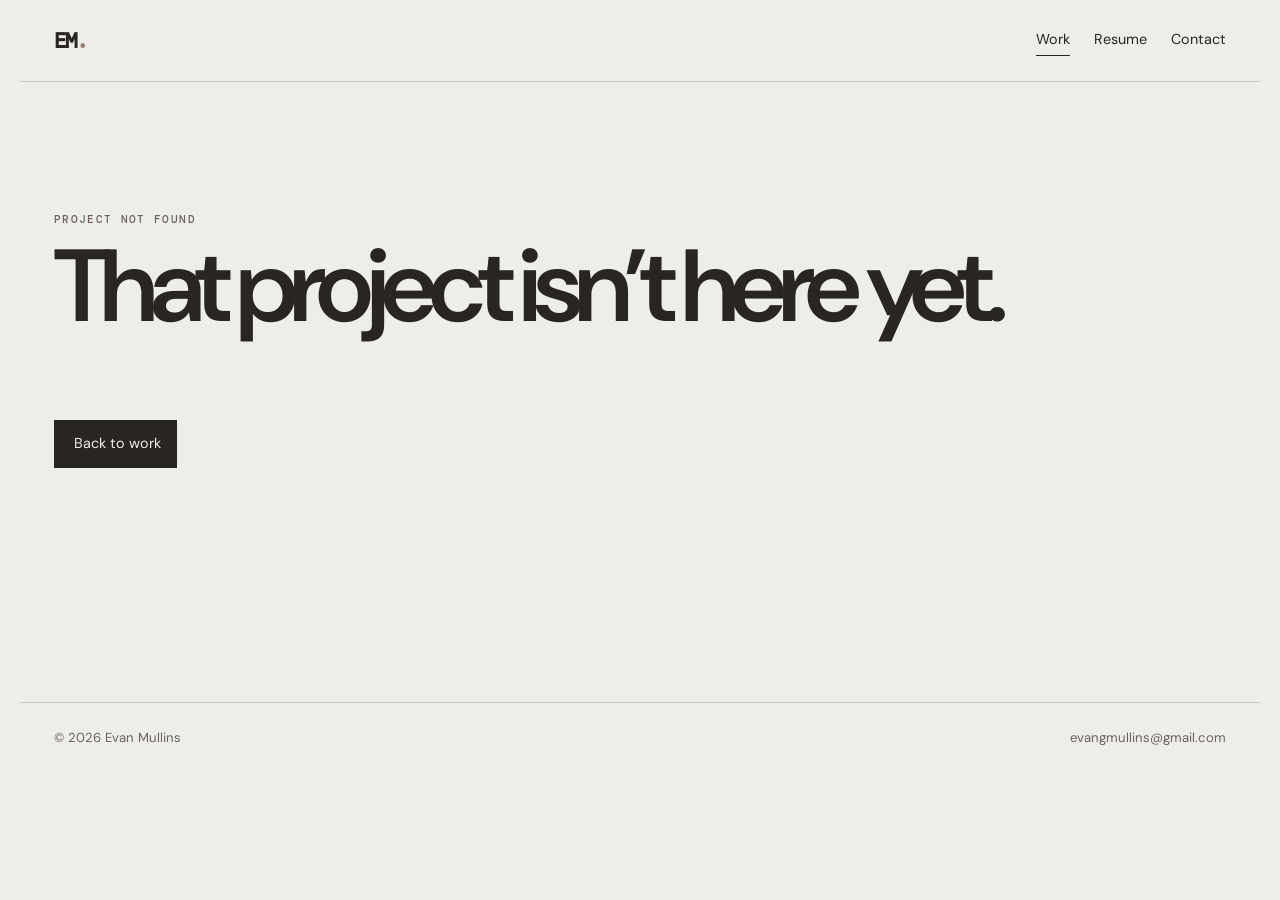
==== pages/projects/project.html @ 088f60da "Refactor portfolio application structure" ====
<!doctype html>
<html lang="en">
<head>
  <meta charset="UTF-8">
  <meta name="viewport" content="width=device-width, initial-scale=1.0">
  <link rel="icon" href="../../assets/stars.png" type="image/png">
  <link rel="stylesheet" href="../../assets/site.css">
  <title>Project — Evan Mullins</title>
</head>
<body>
  <header class="site-header">
    <a class="wordmark" href="../../index.html" aria-label="Evan Mullins home">EM<span>.</span></a>
    <nav aria-label="Primary navigation"><a class="active" href="projects.html">Work</a><a href="../resume/resume.html">Resume</a><a href="mailto:evangmullins@gmail.com">Contact</a></nav>
  </header>
  <main id="project" class="case-study" aria-live="polite"></main>
  <footer class="site-footer"><p>© 2026 Evan Mullins</p><a href="mailto:evangmullins@gmail.com">evangmullins@gmail.com</a></footer>
  <script>
    async function loadProject() {
      const container = document.getElementById('project');
      const id = new URLSearchParams(window.location.search).get('project');
      try {
        const response = await fetch('projects.json');
        const projects = await response.json();
        const p = projects.find(project => project.id === id);
        if (!p) throw new Error('Not found');
        document.title = `${p.title} — Evan Mullins`;
        container.innerHTML = `
          <a class="back-link" href="projects.html">← All work</a>
          <section class="case-hero"><p class="eyebrow">${p.type} · ${p.dateDisplay}</p><h1>${p.title}</h1><p>${p.description}</p><div class="tag-list">${p.tags.map(tag => `<span>${tag}</span>`).join('')}</div></section>
          <img class="case-hero-image" src="${p.heroImage}" alt="${p.title} project image">
          <section class="case-details"><div><p class="eyebrow">Overview</p><h2>${p.overview}</h2></div><dl><div><dt>My role</dt><dd>${p.role}</dd></div><div><dt>Outcome</dt><dd>${p.outcome}</dd></div></dl></section>
          <section class="case-highlights"><p class="eyebrow">Key notes</p><ol>${p.highlights.map(item => `<li>${item}</li>`).join('')}</ol></section>
          <section class="gallery"><p class="eyebrow">Process</p><div>${p.gallery.map((image, index) => `<img src="${image}" alt="${p.title} process image ${index + 1}" loading="lazy">`).join('')}</div></section>`;
      } catch (error) {
        container.innerHTML = '<section class="not-found"><p class="eyebrow">Project not found</p><h1>That project isn’t here yet.</h1><a class="button" href="projects.html">Back to work</a></section>';
      }
    }
    loadProject();
  </script>
</body>
</html>
---- assets/site.css ----
@import url('https://fonts.googleapis.com/css2?family=DM+Mono:wght@400;500&family=DM+Sans:opsz,wght@9..40,400;9..40,500;9..40,600;9..40,700&family=Playfair+Display:ital,wght@0,500;0,600;1,500;1,600&display=swap');

:root { --canvas:#EDEDE9; --surface:#F5EBE0; --sand:#E3D5CA; --clay:#D6CCC2; --accent:#D5BDAF; --ink:#292522; --muted:#6c625b; --line:rgba(41,37,34,.18); }
* { box-sizing:border-box; }
html { scroll-behavior:smooth; }
body { margin:0; background:var(--canvas); color:var(--ink); font-family:'DM Sans',Arial,sans-serif; line-height:1.5; }
a { color:inherit; text-decoration:none; }
.site-header, .site-footer { max-width:1240px; margin:auto; padding:25px 34px; display:flex; justify-content:space-between; align-items:center; }
.site-header { border-bottom:1px solid var(--line); }
.wordmark { font:600 1.3rem 'DM Mono',monospace; letter-spacing:-.1em; }.wordmark span { color:#9b7969; }
nav { display:flex; gap:24px; font-size:.9rem; } nav a { padding:4px 0; border-bottom:1px solid transparent; } nav a:hover, nav a.active { border-color:var(--ink); }
.hero { min-height:650px; max-width:1240px; margin:auto; padding:112px 34px 52px; display:flex; flex-direction:column; justify-content:space-between; }
.eyebrow, .project-meta, dt { text-transform:uppercase; letter-spacing:.12em; font:500 .7rem 'DM Mono',monospace; color:var(--muted); }
h1,h2,p { margin-top:0; } h1 { font-size:clamp(3.4rem,8vw,7.5rem); max-width:1000px; line-height:.96; letter-spacing:-.075em; font-weight:600; } h1 em, h2 em { font-family:'Playfair Display',Georgia,serif; font-weight:500; letter-spacing:-.055em; }
.hero-bottom { display:flex; justify-content:space-between; align-items:end; gap:40px; }.hero-bottom p { max-width:380px; font-size:1.1rem; color:var(--muted); }.button { display:inline-flex; align-items:center; gap:24px; padding:13px 16px 13px 20px; background:var(--ink); color:var(--canvas); font-size:.9rem; transition:transform .2s; }.button:hover { transform:translateY(-3px); }.button span { font-size:1.15rem; }
.feature-grid { max-width:1240px; margin:auto; padding:0 34px 72px; display:grid; grid-template-columns:1.1fr .9fr 1fr; min-height:420px; }.feature-card { padding:34px; display:flex; flex-direction:column; justify-content:space-between; }.feature-card h2 { font-size:clamp(1.8rem,3vw,3rem); letter-spacing:-.06em; line-height:1.05; margin:28px 0; }.feature-card--dark { background:var(--ink); color:var(--canvas); }.feature-card--dark .eyebrow { color:var(--accent); }.feature-card--dark p:not(.eyebrow) { color:var(--clay); max-width:28ch; }.feature-card--image { padding:0; background:var(--accent); }.feature-card--image img { width:100%; height:100%; object-fit:cover; }.feature-card--warm { background:var(--sand); }.text-link { border-bottom:1px solid var(--ink); padding-bottom:4px; width:max-content; }.text-link span { margin-left:14px; }
.site-footer { border-top:1px solid var(--line); color:var(--muted); font-size:.82rem; }.site-footer p { margin:0; }
.work-page, .case-study { max-width:1240px; margin:auto; padding:0 34px 80px; }.page-intro { padding:104px 0 84px; }.page-intro h1 { font-size:clamp(3rem,6vw,5.7rem); margin:20px 0 28px; }.intro-copy { max-width:490px; color:var(--muted); font-size:1.08rem; }.project-list { border-top:1px solid var(--line); }.project-row { display:grid; grid-template-columns:55px 180px 1fr 28px; align-items:center; gap:26px; padding:22px 0; border-bottom:1px solid var(--line); transition:padding .25s, background .25s; }.project-row:hover { padding-left:16px; padding-right:16px; background:var(--surface); }.project-number { font:500 .72rem 'DM Mono',monospace; color:var(--muted); }.project-thumbnail { height:125px; overflow:hidden; background:var(--clay); }.project-thumbnail img { width:100%; height:100%; object-fit:cover; transition:transform .4s; }.project-row:hover img { transform:scale(1.06); }.project-summary h2 { font-size:clamp(1.45rem,3vw,2.3rem); letter-spacing:-.055em; margin:5px 0; }.project-summary > p:last-child { color:var(--muted); margin-bottom:0; }.project-arrow { font-size:1.5rem; transition:transform .2s; }.project-row:hover .project-arrow { transform:translate(4px,-4px); }.empty-state { padding:50px 0; color:var(--muted); }
.back-link { display:inline-block; margin:40px 0 60px; font-size:.9rem; border-bottom:1px solid var(--ink); }.case-hero { max-width:790px; padding-bottom:50px; }.case-hero h1 { margin:18px 0 22px; }.case-hero > p:not(.eyebrow) { font-size:1.25rem; max-width:620px; color:var(--muted); }.tag-list { display:flex; flex-wrap:wrap; gap:8px; margin-top:28px; }.tag-list span { padding:6px 9px; background:var(--sand); font:500 .68rem 'DM Mono',monospace; text-transform:uppercase; letter-spacing:.07em; }.case-hero-image { display:block; width:100%; height:min(610px,60vw); object-fit:cover; background:var(--clay); }.case-details { display:grid; grid-template-columns:1.2fr .8fr; gap:9vw; padding:90px 9vw; background:var(--surface); }.case-details h2 { font:500 clamp(1.8rem,3vw,2.9rem)/1.12 'Playfair Display',Georgia,serif; letter-spacing:-.04em; }.case-details dl { margin:0; }.case-details dl div { border-top:1px solid var(--line); padding:18px 0 24px; }.case-details dt { margin-bottom:8px; }.case-details dd { margin:0; }.case-highlights { padding:90px 0; max-width:800px; }.case-highlights ol { list-style:none; padding:0; margin:30px 0 0; counter-reset:highlights; }.case-highlights li { counter-increment:highlights; font-size:clamp(1.35rem,2.4vw,2rem); letter-spacing:-.04em; padding:22px 0 22px 58px; border-top:1px solid var(--line); position:relative; }.case-highlights li::before { content:'0' counter(highlights); position:absolute; left:0; top:27px; font:500 .72rem 'DM Mono',monospace; color:var(--muted); }.gallery { padding-top:12px; }.gallery > div { display:grid; grid-template-columns:repeat(2,1fr); gap:16px; margin-top:26px; }.gallery img { width:100%; height:360px; object-fit:cover; background:var(--clay); }.gallery img:nth-child(3n) { grid-column:span 2; height:500px; }.not-found { min-height:60vh; padding-top:130px; }
.resume-page { max-width:1240px; margin:auto; padding:0 34px 80px; }.resume-intro { display:grid; grid-template-columns:1.25fr .75fr; gap:70px; align-items:end; padding:104px 0 70px; }.resume-intro h1 { font-size:clamp(3rem,6vw,5.7rem); margin:20px 0 0; }.resume-actions { padding-bottom:8px; }.resume-actions p { max-width:330px; color:var(--muted); margin-bottom:28px; }.resume-viewer { background:var(--surface); padding:18px; border:1px solid var(--line); }.resume-viewer iframe { display:block; width:100%; height:85vh; min-height:680px; border:0; background:white; }
@media (max-width:720px) { .site-header,.site-footer { padding:19px 20px; }.site-header nav { gap:14px; font-size:.8rem; }.hero { min-height:600px; padding:80px 20px 36px; }.hero-bottom { display:block; }.hero-bottom .button { margin-top:22px; }.feature-grid { grid-template-columns:1fr; padding:0 20px 40px; }.feature-card { min-height:280px; }.feature-card--image { min-height:320px; }.work-page,.case-study,.resume-page { padding-left:20px; padding-right:20px; }.page-intro { padding:72px 0 52px; }.project-row { grid-template-columns:34px 88px 1fr; gap:14px; }.project-thumbnail { height:92px; }.project-summary > p:last-child { display:none; }.project-summary h2 { font-size:1.35rem; }.project-arrow { display:none; }.case-details,.resume-intro { grid-template-columns:1fr; padding:50px 28px; gap:28px; }.resume-intro { padding:72px 0 52px; }.resume-viewer { padding:8px; }.resume-viewer iframe { min-height:520px; height:72vh; }.gallery > div { grid-template-columns:1fr; }.gallery img,.gallery img:nth-child(3n) { grid-column:auto; height:260px; }.case-hero-image { height:320px; }.back-link { margin:28px 0 45px; } }
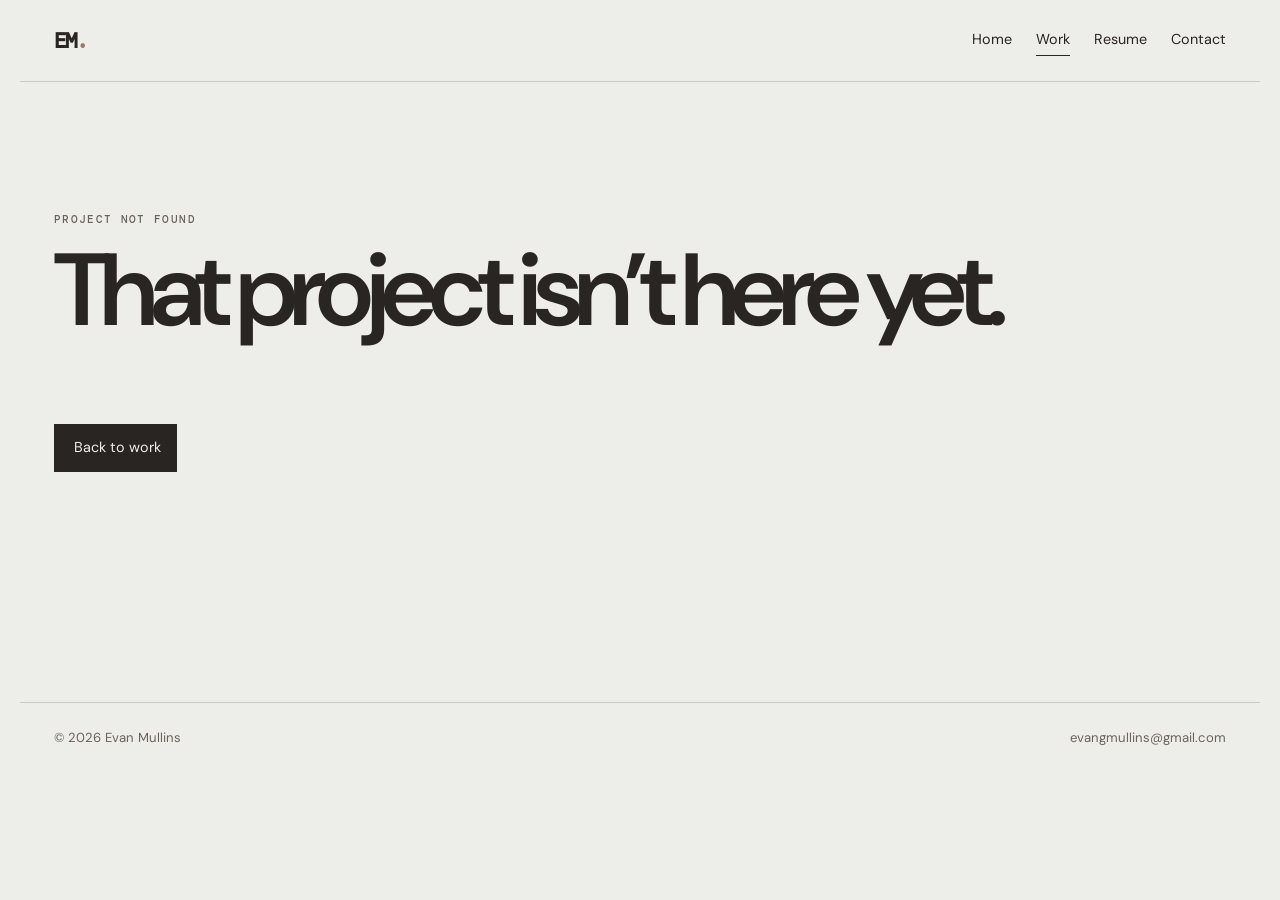
==== commit 06e91c8e: "Huge Update (index,projects) Fixed index, added timeline" ====
--- a/pages/projects/project.html
+++ b/pages/projects/project.html
@@ -10,16 +10,24 @@
 <body>
   <header class="site-header">
     <a class="wordmark" href="../../index.html" aria-label="Evan Mullins home">EM<span>.</span></a>
-    <nav aria-label="Primary navigation"><a class="active" href="projects.html">Work</a><a href="../resume/resume.html">Resume</a><a href="mailto:evangmullins@gmail.com">Contact</a></nav>
+    <nav aria-label="Primary navigation">
+      <a href="../../index.html">Home</a>
+      <a class="active" href="projects.html">Work</a>
+      <a href="../resume/resume.html">Resume</a>
+      <a href="mailto:evangmullins@gmail.com">Contact</a>
+    </nav>
   </header>
   <main id="project" class="case-study" aria-live="polite"></main>
-  <footer class="site-footer"><p>© 2026 Evan Mullins</p><a href="mailto:evangmullins@gmail.com">evangmullins@gmail.com</a></footer>
+  <footer class="site-footer">
+    <p>© 2026 Evan Mullins</p>
+    <a href="mailto:evangmullins@gmail.com">evangmullins@gmail.com</a>
+  </footer>
   <script>
     async function loadProject() {
       const container = document.getElementById('project');
       const id = new URLSearchParams(window.location.search).get('project');
       try {
-        const response = await fetch('projects.json');
+        const response = await fetch('projects.json', { cache: 'no-store' });
         const projects = await response.json();
         const p = projects.find(project => project.id === id);
         if (!p) throw new Error('Not found');
@@ -28,14 +36,30 @@
           <a class="back-link" href="projects.html">← All work</a>
           <section class="case-hero"><p class="eyebrow">${p.type} · ${p.dateDisplay}</p><h1>${p.title}</h1><p>${p.description}</p><div class="tag-list">${p.tags.map(tag => `<span>${tag}</span>`).join('')}</div></section>
           <img class="case-hero-image" src="${p.heroImage}" alt="${p.title} project image">
-          <section class="case-details"><div><p class="eyebrow">Overview</p><h2>${p.overview}</h2></div><dl><div><dt>My role</dt><dd>${p.role}</dd></div><div><dt>Outcome</dt><dd>${p.outcome}</dd></div></dl></section>
+          <section class="case-details"><div><p class="eyebrow">Overview</p><h2>${p.overview}</h2></div><dl><div><dt>My role</dt><dd>${p.role}</dd></div><div><dt>Outcome</dt><dd>${p.outcome}</dd></div><div id="pdf-container"></div></dl></section>
           <section class="case-highlights"><p class="eyebrow">Key notes</p><ol>${p.highlights.map(item => `<li>${item}</li>`).join('')}</ol></section>
-          <section class="gallery"><p class="eyebrow">Process</p><div>${p.gallery.map((image, index) => `<img src="${image}" alt="${p.title} process image ${index + 1}" loading="lazy">`).join('')}</div></section>`;
-      } catch (error) {
+          <section class="gallery"><p class="eyebrow">Process</p><div>${p.gallery.map((image, index) => `<img src="${image}" alt="${p.title} process image ${index + 1}" loading="lazy">`).join('')}</div></section>
+          `;
+
+        if (p.pdf) {
+          const pdfContainer = document.getElementById('pdf-container');
+          const pdfLink = document.createElement('a');
+          pdfLink.href = p.pdf;
+          pdfLink.target = '_blank';
+          pdfLink.rel = 'noopener noreferrer';
+          pdfLink.className = 'button';
+          pdfLink.textContent = 'View PDF';
+          pdfContainer.appendChild(pdfLink);
+        }
+
+        
+        } catch (error) {
         container.innerHTML = '<section class="not-found"><p class="eyebrow">Project not found</p><h1>That project isn’t here yet.</h1><a class="button" href="projects.html">Back to work</a></section>';
       }
+      
     }
     loadProject();
+
   </script>
 </body>
 </html>
--- a/assets/site.css
+++ b/assets/site.css
@@ -1,21 +1,773 @@
 @import url('https://fonts.googleapis.com/css2?family=DM+Mono:wght@400;500&family=DM+Sans:opsz,wght@9..40,400;9..40,500;9..40,600;9..40,700&family=Playfair+Display:ital,wght@0,500;0,600;1,500;1,600&display=swap');
 
-:root { --canvas:#EDEDE9; --surface:#F5EBE0; --sand:#E3D5CA; --clay:#D6CCC2; --accent:#D5BDAF; --ink:#292522; --muted:#6c625b; --line:rgba(41,37,34,.18); }
-* { box-sizing:border-box; }
-html { scroll-behavior:smooth; }
-body { margin:0; background:var(--canvas); color:var(--ink); font-family:'DM Sans',Arial,sans-serif; line-height:1.5; }
-a { color:inherit; text-decoration:none; }
-.site-header, .site-footer { max-width:1240px; margin:auto; padding:25px 34px; display:flex; justify-content:space-between; align-items:center; }
-.site-header { border-bottom:1px solid var(--line); }
-.wordmark { font:600 1.3rem 'DM Mono',monospace; letter-spacing:-.1em; }.wordmark span { color:#9b7969; }
-nav { display:flex; gap:24px; font-size:.9rem; } nav a { padding:4px 0; border-bottom:1px solid transparent; } nav a:hover, nav a.active { border-color:var(--ink); }
-.hero { min-height:650px; max-width:1240px; margin:auto; padding:112px 34px 52px; display:flex; flex-direction:column; justify-content:space-between; }
-.eyebrow, .project-meta, dt { text-transform:uppercase; letter-spacing:.12em; font:500 .7rem 'DM Mono',monospace; color:var(--muted); }
-h1,h2,p { margin-top:0; } h1 { font-size:clamp(3.4rem,8vw,7.5rem); max-width:1000px; line-height:.96; letter-spacing:-.075em; font-weight:600; } h1 em, h2 em { font-family:'Playfair Display',Georgia,serif; font-weight:500; letter-spacing:-.055em; }
-.hero-bottom { display:flex; justify-content:space-between; align-items:end; gap:40px; }.hero-bottom p { max-width:380px; font-size:1.1rem; color:var(--muted); }.button { display:inline-flex; align-items:center; gap:24px; padding:13px 16px 13px 20px; background:var(--ink); color:var(--canvas); font-size:.9rem; transition:transform .2s; }.button:hover { transform:translateY(-3px); }.button span { font-size:1.15rem; }
-.feature-grid { max-width:1240px; margin:auto; padding:0 34px 72px; display:grid; grid-template-columns:1.1fr .9fr 1fr; min-height:420px; }.feature-card { padding:34px; display:flex; flex-direction:column; justify-content:space-between; }.feature-card h2 { font-size:clamp(1.8rem,3vw,3rem); letter-spacing:-.06em; line-height:1.05; margin:28px 0; }.feature-card--dark { background:var(--ink); color:var(--canvas); }.feature-card--dark .eyebrow { color:var(--accent); }.feature-card--dark p:not(.eyebrow) { color:var(--clay); max-width:28ch; }.feature-card--image { padding:0; background:var(--accent); }.feature-card--image img { width:100%; height:100%; object-fit:cover; }.feature-card--warm { background:var(--sand); }.text-link { border-bottom:1px solid var(--ink); padding-bottom:4px; width:max-content; }.text-link span { margin-left:14px; }
-.site-footer { border-top:1px solid var(--line); color:var(--muted); font-size:.82rem; }.site-footer p { margin:0; }
-.work-page, .case-study { max-width:1240px; margin:auto; padding:0 34px 80px; }.page-intro { padding:104px 0 84px; }.page-intro h1 { font-size:clamp(3rem,6vw,5.7rem); margin:20px 0 28px; }.intro-copy { max-width:490px; color:var(--muted); font-size:1.08rem; }.project-list { border-top:1px solid var(--line); }.project-row { display:grid; grid-template-columns:55px 180px 1fr 28px; align-items:center; gap:26px; padding:22px 0; border-bottom:1px solid var(--line); transition:padding .25s, background .25s; }.project-row:hover { padding-left:16px; padding-right:16px; background:var(--surface); }.project-number { font:500 .72rem 'DM Mono',monospace; color:var(--muted); }.project-thumbnail { height:125px; overflow:hidden; background:var(--clay); }.project-thumbnail img { width:100%; height:100%; object-fit:cover; transition:transform .4s; }.project-row:hover img { transform:scale(1.06); }.project-summary h2 { font-size:clamp(1.45rem,3vw,2.3rem); letter-spacing:-.055em; margin:5px 0; }.project-summary > p:last-child { color:var(--muted); margin-bottom:0; }.project-arrow { font-size:1.5rem; transition:transform .2s; }.project-row:hover .project-arrow { transform:translate(4px,-4px); }.empty-state { padding:50px 0; color:var(--muted); }
-.back-link { display:inline-block; margin:40px 0 60px; font-size:.9rem; border-bottom:1px solid var(--ink); }.case-hero { max-width:790px; padding-bottom:50px; }.case-hero h1 { margin:18px 0 22px; }.case-hero > p:not(.eyebrow) { font-size:1.25rem; max-width:620px; color:var(--muted); }.tag-list { display:flex; flex-wrap:wrap; gap:8px; margin-top:28px; }.tag-list span { padding:6px 9px; background:var(--sand); font:500 .68rem 'DM Mono',monospace; text-transform:uppercase; letter-spacing:.07em; }.case-hero-image { display:block; width:100%; height:min(610px,60vw); object-fit:cover; background:var(--clay); }.case-details { display:grid; grid-template-columns:1.2fr .8fr; gap:9vw; padding:90px 9vw; background:var(--surface); }.case-details h2 { font:500 clamp(1.8rem,3vw,2.9rem)/1.12 'Playfair Display',Georgia,serif; letter-spacing:-.04em; }.case-details dl { margin:0; }.case-details dl div { border-top:1px solid var(--line); padding:18px 0 24px; }.case-details dt { margin-bottom:8px; }.case-details dd { margin:0; }.case-highlights { padding:90px 0; max-width:800px; }.case-highlights ol { list-style:none; padding:0; margin:30px 0 0; counter-reset:highlights; }.case-highlights li { counter-increment:highlights; font-size:clamp(1.35rem,2.4vw,2rem); letter-spacing:-.04em; padding:22px 0 22px 58px; border-top:1px solid var(--line); position:relative; }.case-highlights li::before { content:'0' counter(highlights); position:absolute; left:0; top:27px; font:500 .72rem 'DM Mono',monospace; color:var(--muted); }.gallery { padding-top:12px; }.gallery > div { display:grid; grid-template-columns:repeat(2,1fr); gap:16px; margin-top:26px; }.gallery img { width:100%; height:360px; object-fit:cover; background:var(--clay); }.gallery img:nth-child(3n) { grid-column:span 2; height:500px; }.not-found { min-height:60vh; padding-top:130px; }
-.resume-page { max-width:1240px; margin:auto; padding:0 34px 80px; }.resume-intro { display:grid; grid-template-columns:1.25fr .75fr; gap:70px; align-items:end; padding:104px 0 70px; }.resume-intro h1 { font-size:clamp(3rem,6vw,5.7rem); margin:20px 0 0; }.resume-actions { padding-bottom:8px; }.resume-actions p { max-width:330px; color:var(--muted); margin-bottom:28px; }.resume-viewer { background:var(--surface); padding:18px; border:1px solid var(--line); }.resume-viewer iframe { display:block; width:100%; height:85vh; min-height:680px; border:0; background:white; }
-@media (max-width:720px) { .site-header,.site-footer { padding:19px 20px; }.site-header nav { gap:14px; font-size:.8rem; }.hero { min-height:600px; padding:80px 20px 36px; }.hero-bottom { display:block; }.hero-bottom .button { margin-top:22px; }.feature-grid { grid-template-columns:1fr; padding:0 20px 40px; }.feature-card { min-height:280px; }.feature-card--image { min-height:320px; }.work-page,.case-study,.resume-page { padding-left:20px; padding-right:20px; }.page-intro { padding:72px 0 52px; }.project-row { grid-template-columns:34px 88px 1fr; gap:14px; }.project-thumbnail { height:92px; }.project-summary > p:last-child { display:none; }.project-summary h2 { font-size:1.35rem; }.project-arrow { display:none; }.case-details,.resume-intro { grid-template-columns:1fr; padding:50px 28px; gap:28px; }.resume-intro { padding:72px 0 52px; }.resume-viewer { padding:8px; }.resume-viewer iframe { min-height:520px; height:72vh; }.gallery > div { grid-template-columns:1fr; }.gallery img,.gallery img:nth-child(3n) { grid-column:auto; height:260px; }.case-hero-image { height:320px; }.back-link { margin:28px 0 45px; } }
+/* ─────────────────────────────────────────────────────────────────────────────
+   CSS Variables
+────────────────────────────────────────────────────────────────────────────── */
+:root {
+  --canvas: #EDEDE9;
+  --surface: #F5EBE0;
+  --sand: #E3D5CA;
+  --clay: #D6CCC2;
+  --accent: #D5BDAF;
+  --ink: #292522;
+  --muted: #6c625b;
+  --line: rgba(41, 37, 34, .18);
+}
+
+/* ─────────────────────────────────────────────────────────────────────────────
+   Base Styles
+────────────────────────────────────────────────────────────────────────────── */
+* {
+  box-sizing: border-box;
+}
+
+html {
+  scroll-behavior: smooth;
+}
+
+body {
+  margin: 0;
+  background: var(--canvas);
+  color: var(--ink);
+  font-family: 'DM Sans', Arial, sans-serif;
+  line-height: 1.5;
+}
+
+a {
+  color: inherit;
+  text-decoration: none;
+}
+
+h1, h2, p {
+  margin-top: 0;
+}
+
+/* ─────────────────────────────────────────────────────────────────────────────
+   Header & Footer
+────────────────────────────────────────────────────────────────────────────── */
+.site-header, .site-footer {
+  max-width: 1240px;
+  margin: auto;
+  padding: 25px 34px;
+  display: flex;
+  justify-content: space-between;
+  align-items: center;
+}
+
+.site-header {
+  border-bottom: 1px solid var(--line);
+}
+
+.wordmark {
+  font: 600 1.3rem 'DM Mono', monospace;
+  letter-spacing: -.1em;
+}
+
+.wordmark span {
+  color: #9b7969;
+}
+
+nav {
+  display: flex;
+  gap: 24px;
+  font-size: .9rem;
+}
+
+nav a {
+  padding: 4px 0;
+  border-bottom: 1px solid transparent;
+}
+
+nav a:hover, nav a.active {
+  border-color: var(--ink);
+}
+
+.site-footer {
+  border-top: 1px solid var(--line);
+  color: var(--muted);
+  font-size: .82rem;
+}
+
+.site-footer p {
+  margin: 0;
+}
+
+/* ─────────────────────────────────────────────────────────────────────────────
+   Hero Section
+────────────────────────────────────────────────────────────────────────────── */
+.hero {
+  min-height: 100px;
+  max-width: 1240px;
+  margin: auto;
+  padding: 112px 34px 52px;
+  display: flex;
+  flex-direction: column;
+  justify-content: space-between;
+}
+
+.eyebrow, .project-meta, dt {
+  text-transform: uppercase;
+  letter-spacing: .12em;
+  font: 500 .7rem 'DM Mono', monospace;
+  color: var(--muted);
+  padding-bottom: 4px;
+}
+
+.hero-title-wrapper {
+  display: flex;
+  align-items: center;
+  gap: 1.5rem;
+}
+
+.hero-pfp {
+  margin-left: 125px;
+  width: 300px;
+  height: 300px;
+  border-radius: 50%;
+  object-fit: cover;
+  flex-shrink: 0;
+}
+
+h1 {
+  font-size: clamp(3.4rem, 8vw, 7.5rem);
+  max-width: 1000px;
+  line-height: .96;
+  letter-spacing: -.075em;
+  font-weight: 600;
+}
+
+h1 em, h2 em {
+  font-family: 'Playfair Display', Georgia, serif;
+  font-weight: 500;
+  letter-spacing: -.055em;
+}
+
+.hero-bottom {
+  display: flex;
+  justify-content: space-between;
+  align-items: end;
+  gap: 50px;
+}
+
+.hero-title {
+  font-size: 1.8rem;
+  font-weight: 500;
+  color: var(--muted);
+}
+
+.hero-subtitle {
+  font-size: 1.1rem;
+  color: var(--muted);
+  margin-top: 12px;
+}
+
+.hero-bottom p {
+  max-width: 900px;
+  font-size: 1.1rem;
+  color: var(--muted);
+}   
+.button {
+  display: inline-flex;
+  align-items: center;
+  gap: 24px;
+  padding: 13px 16px 13px 20px;
+  background: var(--ink);
+  color: var(--canvas);
+  font-size: .9rem;
+  transition: transform .2s;
+}
+
+.button:hover {
+  transform: translateY(-3px);
+}
+
+.button span {
+  font-size: 1.15rem;
+}
+
+/* ─────────────────────────────────────────────────────────────────────────────
+   Feature Grid
+────────────────────────────────────────────────────────────────────────────── */
+.feature-grid {
+  max-width: 1240px;
+  margin: auto;
+  padding: 0 34px 72px;
+  display: grid;
+  grid-template-columns: 1.1fr .9fr 1fr;
+  min-height: 420px;
+}
+
+.feature-card {
+  padding: 34px;
+  display: flex;
+  flex-direction: column;
+  justify-content: space-between;
+}
+
+.feature-card h2 {
+  font-size: clamp(1.8rem, 3vw, 3rem);
+  letter-spacing: -.06em;
+  line-height: 1.05;
+  margin: 28px 0;
+}
+
+.feature-card--dark {
+  background: var(--ink);
+  color: var(--canvas);
+}
+
+.feature-card--dark .eyebrow {
+  color: var(--accent);
+}
+
+.feature-card--dark p:not(.eyebrow) {
+  color: var(--clay);
+  max-width: 28ch;
+}
+
+.feature-card--image {
+  padding: 0;
+  background: var(--accent);
+}
+
+.feature-card--image img {
+  width: 100%;
+  height: 100%;
+  object-fit: cover;
+}
+
+.feature-card--warm {
+  background: var(--sand);
+}
+
+.text-link {
+  border-bottom: 1px solid var(--ink);
+  padding-bottom: 4px;
+  width: max-content;
+}
+
+.text-link span {
+  margin-left: 14px;
+}
+
+/* ─────────────────────────────────────────────────────────────────────────────
+   Work/Projects Page
+────────────────────────────────────────────────────────────────────────────── */
+.work-page, .case-study {
+  max-width: 1240px;
+  margin: auto;
+  padding: 0 34px 80px;
+}
+
+.page-intro {
+  padding: 104px 0 84px;
+}
+
+.page-intro h1 {
+  font-size: clamp(3rem, 6vw, 5.7rem);
+  margin: 20px 0 28px;
+}
+
+.intro-copy {
+  max-width: 490px;
+  color: var(--muted);
+  font-size: 1.08rem;
+}
+
+.project-list {
+  border-top: 1px solid var(--line);
+}
+
+.project-row {
+  display: grid;
+  grid-template-columns: 55px 180px 1fr 28px;
+  align-items: center;
+  gap: 26px;
+  padding: 22px 0;
+  border-bottom: 1px solid var(--line);
+  transition: padding .25s, background .25s;
+}
+
+.project-row:hover {
+  padding-left: 16px;
+  padding-right: 16px;
+  background: var(--surface);
+}
+
+.project-number {
+  font: 500 .72rem 'DM Mono', monospace;
+  color: var(--muted);
+}
+
+.project-thumbnail {
+  height: 125px;
+  overflow: hidden;
+  background: var(--clay);
+}
+
+.project-thumbnail img {
+  width: 100%;
+  height: 100%;
+  object-fit: cover;
+  transition: transform .4s;
+}
+
+.project-row:hover img {
+  transform: scale(1.06);
+}
+
+.project-summary h2 {
+  font-size: clamp(1.45rem, 3vw, 2.3rem);
+  letter-spacing: -.055em;
+  margin: 5px 0;
+}
+
+.project-summary > p:last-child {
+  color: var(--muted);
+  margin-bottom: 0;
+}
+
+.project-arrow {
+  font-size: 1.5rem;
+  transition: transform .2s;
+}
+
+.project-row:hover .project-arrow {
+  transform: translate(4px, -4px);
+}
+
+.empty-state {
+  padding: 50px 0;
+  color: var(--muted);
+}
+
+/* ─────────────────────────────────────────────────────────────────────────────
+   Timeline
+────────────────────────────────────────────────────────────────────────────── */
+.timeline-section {
+  margin: 0 0 60px;
+}
+
+.timeline {
+  display: flex;
+  gap: 48px;
+  overflow-x: auto;
+  padding: 0px 0 20px;
+  position: relative;
+}
+
+.timeline::before {
+  content: '';
+  position: absolute;
+  top: 30px; 
+  left: 0;
+  right: 0;
+  height: 1px;
+  background: var(--line);
+}
+
+.timeline-item {
+  flex: 0 0 240px;
+  display: flex;
+  flex-direction: column;
+  gap: 6px;
+  position: relative;
+  z-index: 1; 
+}
+
+.timeline-dot {
+  width: 10px;
+  height: 10px;
+  border-radius: 50%;
+  background: var(--ink);
+  margin: 6px 0;
+}
+
+.timeline-date,
+.timeline-type {
+  font: 500 .7rem 'DM Mono', monospace;
+  text-transform: uppercase;
+  letter-spacing: .12em;
+  color: var(--muted);
+}
+
+.timeline-title {
+  font-size: 1.1rem;
+  letter-spacing: -.03em;
+  margin: 4px 0 0;
+  font-weight: 600;
+}
+
+/* ─────────────────────────────────────────────────────────────────────────────
+   Case Study
+────────────────────────────────────────────────────────────────────────────── */
+.back-link {
+  display: inline-block;
+  margin: 40px 0 60px;
+  font-size: .9rem;
+  border-bottom: 1px solid var(--ink);
+}
+
+.case-hero {
+  max-width: 790px;
+  padding-bottom: 50px;
+}
+
+.case-hero h1 {
+  margin: 18px 0 22px;
+}
+
+.case-hero > p:not(.eyebrow) {
+  font-size: 1.25rem;
+  max-width: 620px;
+  color: var(--muted);
+}
+
+.tag-list {
+  display: flex;
+  flex-wrap: wrap;
+  gap: 8px;
+  margin-top: 28px;
+}
+
+.tag-list span {
+  padding: 6px 9px;
+  background: var(--sand);
+  font: 500 .68rem 'DM Mono', monospace;
+  text-transform: uppercase;
+  letter-spacing: .07em;
+}
+
+.case-hero-image {
+  display: block;
+  width: 100%;
+  height: min(610px, 60vw);
+  object-fit: cover;
+  background: var(--clay);
+}
+
+.case-details {
+  display: grid;
+  grid-template-columns: 1.2fr .8fr;
+  gap: 9vw;
+  padding: 90px 9vw;
+  background: var(--surface);
+}
+
+.case-details h2 {
+  font: 500 clamp(1.8rem, 3vw, 2.9rem)/1.12 'Playfair Display', Georgia, serif;
+  letter-spacing: -.04em;
+}
+
+.case-details dl {
+  margin: 0;
+}
+
+.case-details dl div {
+  border-top: 1px solid var(--line);
+  padding: 18px 0 24px;
+}
+
+.case-details dt {
+  margin-bottom: 8px;
+}
+
+.case-details dd {
+  margin: 0;
+}
+
+.case-highlights {
+  padding: 90px 0;
+  max-width: 800px;
+}
+
+.case-highlights ol {
+  list-style: none;
+  padding: 0;
+  margin: 30px 0 0;
+  counter-reset: highlights;
+}
+
+.case-highlights li {
+  counter-increment: highlights;
+  font-size: clamp(1.35rem, 2.4vw, 2rem);
+  letter-spacing: -.04em;
+  padding: 22px 0 22px 58px;
+  border-top: 1px solid var(--line);
+  position: relative;
+}
+
+.case-highlights li::before {
+  content: '0' counter(highlights);
+  position: absolute;
+  left: 0;
+  top: 27px;
+  font: 500 .72rem 'DM Mono', monospace;
+  color: var(--muted);
+}
+
+/* ─────────────────────────────────────────────────────────────────────────────
+   Gallery
+────────────────────────────────────────────────────────────────────────────── */
+.gallery {
+  padding-top: 12px;
+}
+
+.gallery > div {
+  display: grid;
+  grid-template-columns: repeat(2, 1fr);
+  gap: 16px;
+  margin-top: 26px;
+}
+
+.gallery-item {
+  padding: 0;
+  border: 0;
+  background: var(--clay);
+  cursor: zoom-in;
+  overflow: hidden;
+}
+
+.gallery img {
+  display: block;
+  width: 100%;
+  height: 360px;
+  aspect-ratio: 1;
+  object-fit: cover;
+  transition: transform .3s;
+}
+
+.gallery-item:hover img, .gallery-item:focus-visible img {
+  transform: scale(1.03);
+}
+
+.gallery-item:focus-visible {
+  outline: 3px solid var(--ink);
+  outline-offset: 3px;
+}
+
+.gallery-item:nth-child(3n) {
+  grid-column: span 2;
+}
+
+.gallery-item:nth-child(3n) img {
+  height: 500px;
+}
+
+.image-lightbox {
+  width: fit-content;
+  max-width: 54vw;
+  max-height: 56vh;
+  padding: 0;
+  border: 0;
+  background: transparent;
+  overflow: visible;
+}
+
+.image-lightbox::backdrop {
+  background: rgba(35, 30, 27, .86);
+  backdrop-filter: blur(5px);
+}
+
+.image-lightbox img {
+  display: block;
+  width: auto;
+  max-width: 50vw;
+  height: auto;
+  max-height: 50vh;
+  margin: auto;
+  object-fit: contain;
+  background: var(--canvas);
+}
+
+.lightbox-close {
+  position: absolute;
+  top: -14px;
+  right: -14px;
+  width: 38px;
+  height: 38px;
+  border: 1px solid var(--canvas);
+  border-radius: 50%;
+  background: var(--ink);
+  color: var(--canvas);
+  font-size: 1.65rem;
+  line-height: 1;
+  cursor: pointer;
+}
+
+.lightbox-close:hover, .lightbox-close:focus-visible {
+  background: #574a43;
+}
+
+/* ─────────────────────────────────────────────────────────────────────────────
+   Resume Page
+────────────────────────────────────────────────────────────────────────────── */
+.resume-page {
+  max-width: 1240px;
+  margin: auto;
+  padding: 0 34px 80px;
+}
+
+.resume-intro {
+  display: grid;
+  grid-template-columns: 1.25fr .75fr;
+  gap: 70px;
+  align-items: end;
+  padding: 104px 0 70px;
+}
+
+.resume-intro h1 {
+  font-size: clamp(3rem, 6vw, 5.7rem);
+  margin: 20px 0 0;
+}
+
+.resume-actions {
+  padding-bottom: 8px;
+}
+
+.resume-actions p {
+  max-width: 330px;
+  color: var(--muted);
+  margin-bottom: 28px;
+}
+
+.resume-viewer {
+  background: var(--surface);
+  padding: 18px;
+  border: 1px solid var(--line);
+}
+
+.resume-viewer iframe {
+  display: block;
+  width: 100%;
+  height: 85vh;
+  min-height: 680px;
+  border: 0;
+  background: white;
+}
+
+/* ─────────────────────────────────────────────────────────────────────────────
+   404 Page
+────────────────────────────────────────────────────────────────────────────── */
+.not-found {
+  min-height: 60vh;
+  padding-top: 130px;
+}
+
+/* ─────────────────────────────────────────────────────────────────────────────
+   Mobile Responsive
+────────────────────────────────────────────────────────────────────────────── */
+@media (max-width: 720px) {
+  .site-header, .site-footer {
+    padding: 19px 20px;
+  }
+
+  .site-header nav {
+    gap: 14px;
+    font-size: .8rem;
+  }
+
+  .hero {
+    min-height: 600px;
+    padding: 80px 20px 36px;
+  }
+
+  .hero-title-wrapper {
+    gap: 1rem;
+  }
+
+  .hero-pfp {
+    width: 60px;
+    height: 60px;
+  }
+
+  .hero-bottom {
+    display: block;
+  }
+
+  .hero-bottom .button {
+    margin-top: 22px;
+  }
+  
+  .feature-grid {
+    grid-template-columns: 1fr;
+    padding: 0 20px 40px;
+  }
+
+  .feature-card {
+    min-height: 280px;
+  }
+
+  .feature-card--image {
+    min-height: 320px;
+  }
+
+  .work-page, .case-study, .resume-page {
+    padding-left: 20px;
+    padding-right: 20px;
+  }
+
+  .page-intro {
+    padding: 72px 0 52px;
+  }
+
+  .project-row {
+    grid-template-columns: 34px 88px 1fr;
+    gap: 14px;
+  }
+
+  .project-thumbnail {
+    height: 92px;
+  }
+
+  .project-summary > p:last-child {
+    display: none;
+  }
+
+  .project-summary h2 {
+    font-size: 1.35rem;
+  }
+
+  .project-arrow {
+    display: none;
+  }
+
+  .case-details, .resume-intro {
+    grid-template-columns: 1fr;
+    padding: 50px 28px;
+    gap: 28px;
+  }
+
+  .resume-intro {
+    padding: 72px 0 52px;
+  }
+
+  .resume-viewer {
+    padding: 8px;
+  }
+
+  .resume-viewer iframe {
+    min-height: 520px;
+    height: 72vh;
+  }
+
+  .gallery > div {
+    grid-template-columns: 1fr;
+  }
+
+  .gallery-item:nth-child(3n) {
+    grid-column: auto;
+  }
+
+  .gallery img, .gallery-item:nth-child(3n) img {
+    height: 260px;
+  }
+
+  .case-hero-image {
+    height: 320px;
+  }
+
+  .back-link {
+    margin: 28px 0 45px;
+  }
+}
